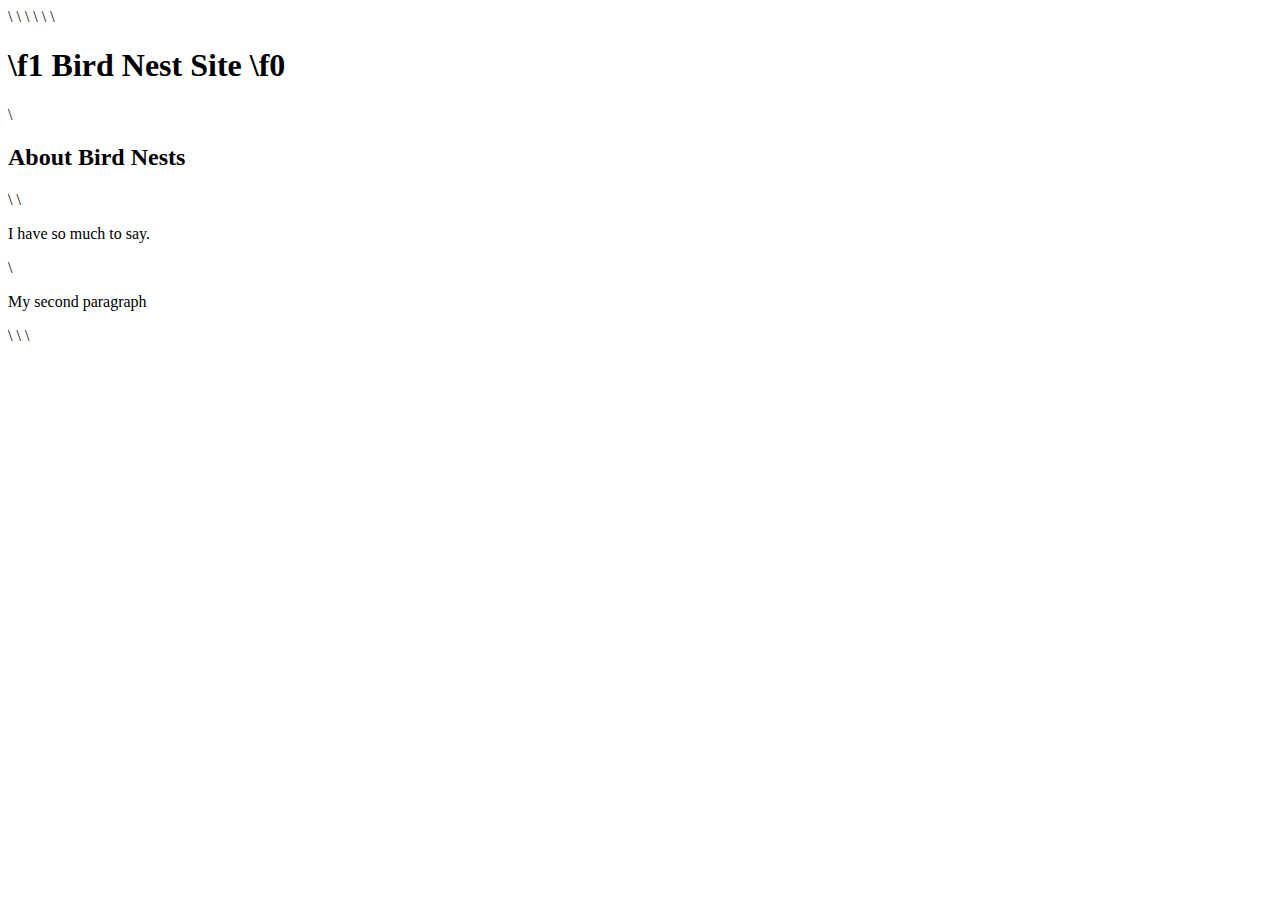
==== index.html @ 63922b97 "Add files via upload" ====
<!Doctype html>\
<html>\
	<head>\
		<title>
\f1 My First Site
\f0 </title>\
	</head>\
	<body>\
		<h1>
\f1 Bird Nest Site
\f0 </h1>\
		<h2>About Bird Nests</h2>\
		\
		<p> I have so much to say. </p>\
		<p> My second paragraph </p>\
	</body>\
</html>\
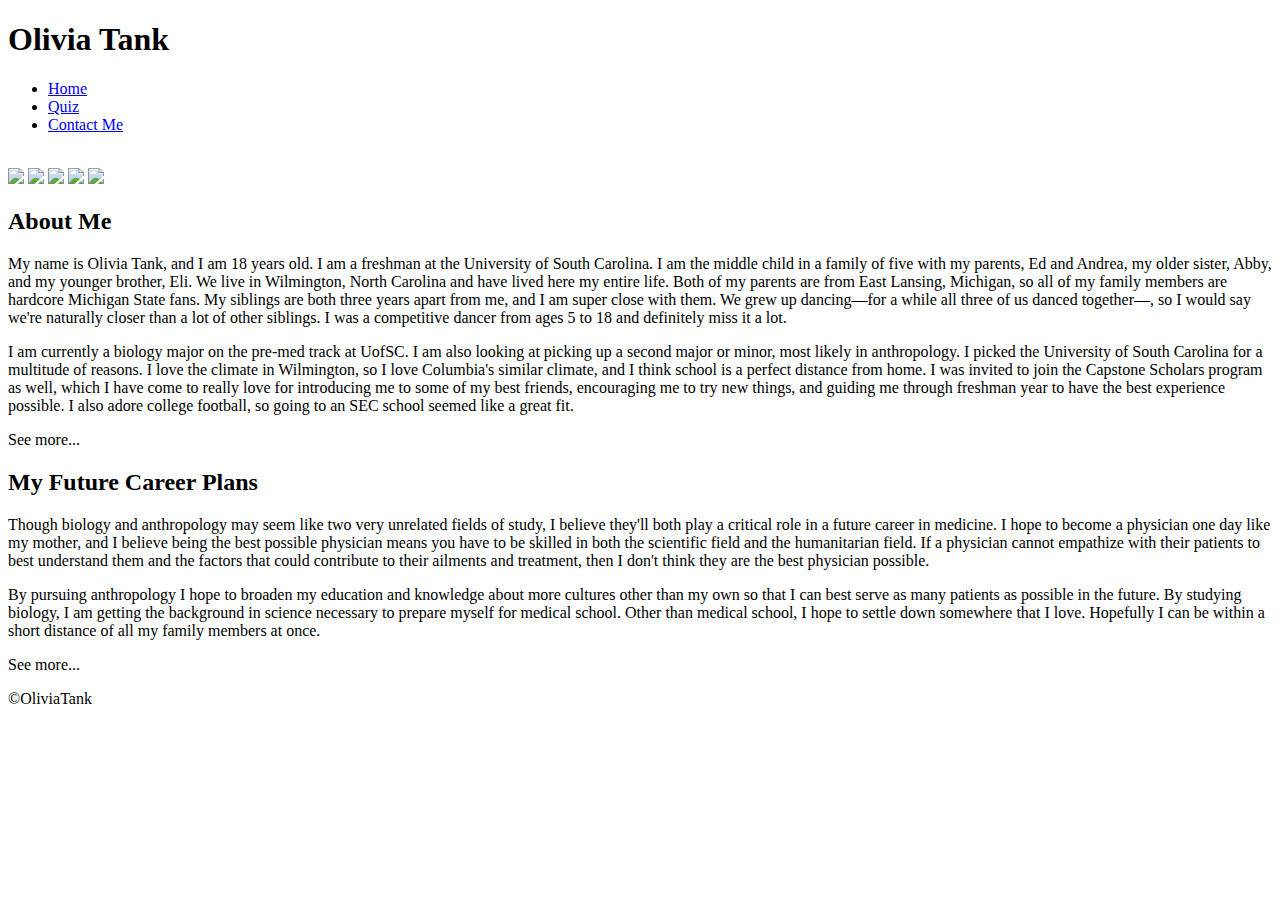
==== commit 226f71a9: "Add files via upload" ====
--- a/index.html
+++ b/index.html
@@ -1,17 +1,48 @@
-<!Doctype html>\
-<html>\
-	<head>\
-		<title>
-\f1 My First Site
-\f0 </title>\
-	</head>\
-	<body>\
-		<h1>
-\f1 Bird Nest Site
-\f0 </h1>\
-		<h2>About Bird Nests</h2>\
-		\
-		<p> I have so much to say. </p>\
-		<p> My second paragraph </p>\
-	</body>\
-</html>\
+<!DOCTYPE html> 
+<html lang="en">
+<head>
+	<meta charset="utf-8">
+	<title>Final Project</title>
+	<!--Olivia Tank, CSCE 102, Section 13, 03/01/2023-->
+	<link rel="stylesheet" href="styles.css">
+</head>
+<body id="special">
+	<div id="content">
+		<header id="header">
+			<h1>Olivia Tank</h1>
+		</header>
+		<nav id="main-nav">
+			<ul>
+				<li><a href="index.html">Home</a></li>
+				<li><a href="quiz.html">Quiz</a></li>
+				<li><a href="contact.html">Contact Me</a></li>
+			</ul>
+		</nav>
+		<main >
+			<br>
+			<img src="images/sunset.jpg" id="sunset"> 
+			<img src="images/dance.jpg" id="dance" class="hidden">
+			<img src="images/grad.jpeg" id="grad" class="hidden">
+			<img src="images/formal.jpeg" id="formal" class="hidden">
+			<img src="images/gameday.jpeg" id="gameday" class="hidden">
+			<section>
+				<h2>About Me</h2>
+					<p>My name is Olivia Tank, and I am 18 years old. I am a freshman at the University of South Carolina. I am the middle child in a family of five with my parents, Ed and Andrea, my older sister, Abby, and my younger brother, Eli. We live in Wilmington, North Carolina and have lived here my entire life. Both of my parents are from East Lansing, Michigan, so all of my family members are hardcore Michigan State fans. My siblings are both three years apart from me, and I am super close with them. We grew up dancing&mdash;for a while all three of us danced together&mdash;, so I would say we're naturally closer than a lot of other siblings. I was a competitive dancer from ages 5 to 18 and definitely miss it a lot. 
+</p>
+					<p id="about_me_p2" class="hidden">I am currently a biology major on the pre-med track at UofSC. I am also looking at picking up a second major or minor, most likely in anthropology. I picked the University of South Carolina for a multitude of reasons. I love the climate in Wilmington, so I love Columbia's similar climate, and I think school is a perfect distance from home. I was invited to join the Capstone Scholars program as well, which I have come to really love for introducing me to some of my best friends, encouraging me to try new things, and guiding me through freshman year to have the best experience possible. I also adore college football, so going to an SEC school seemed like a great fit.</p>
+					<p id="see_more_one" class="see_more" onclick= "seeMore()">See more...</p>
+			</section>
+			<section>
+				<h2>My Future Career Plans</h2>
+					<p>Though biology and anthropology may seem like two very unrelated fields of study, I believe they'll both play a critical role in a future career in medicine. I hope to become a physician one day like my mother, and I believe being the best possible physician means you have to be skilled in both the scientific field and the humanitarian field. If a physician cannot empathize with their patients to best understand them and the factors that could contribute to their ailments and treatment, then I don't think they are the best physician possible.</p>
+					<p id="career_p2" class="hidden">By pursuing anthropology I hope to broaden my education and knowledge about more cultures other than my own so that I can best serve as many patients as possible in the future. By studying biology, I am getting the background in science necessary to prepare myself for medical school. Other than medical school, I hope to settle down somewhere that I love. Hopefully I can be within a short distance of all my family members at once.</p>
+					<p id="see_more_two" class="see_more" onclick="seemoreTwo()">See more...</p>
+			</section>
+		</main>
+		<footer id="footer">
+			<p>&copy;OliviaTank</p>
+		</footer>
+	</div>
+		<script src="script.js"></script>
+</body> 
+</html>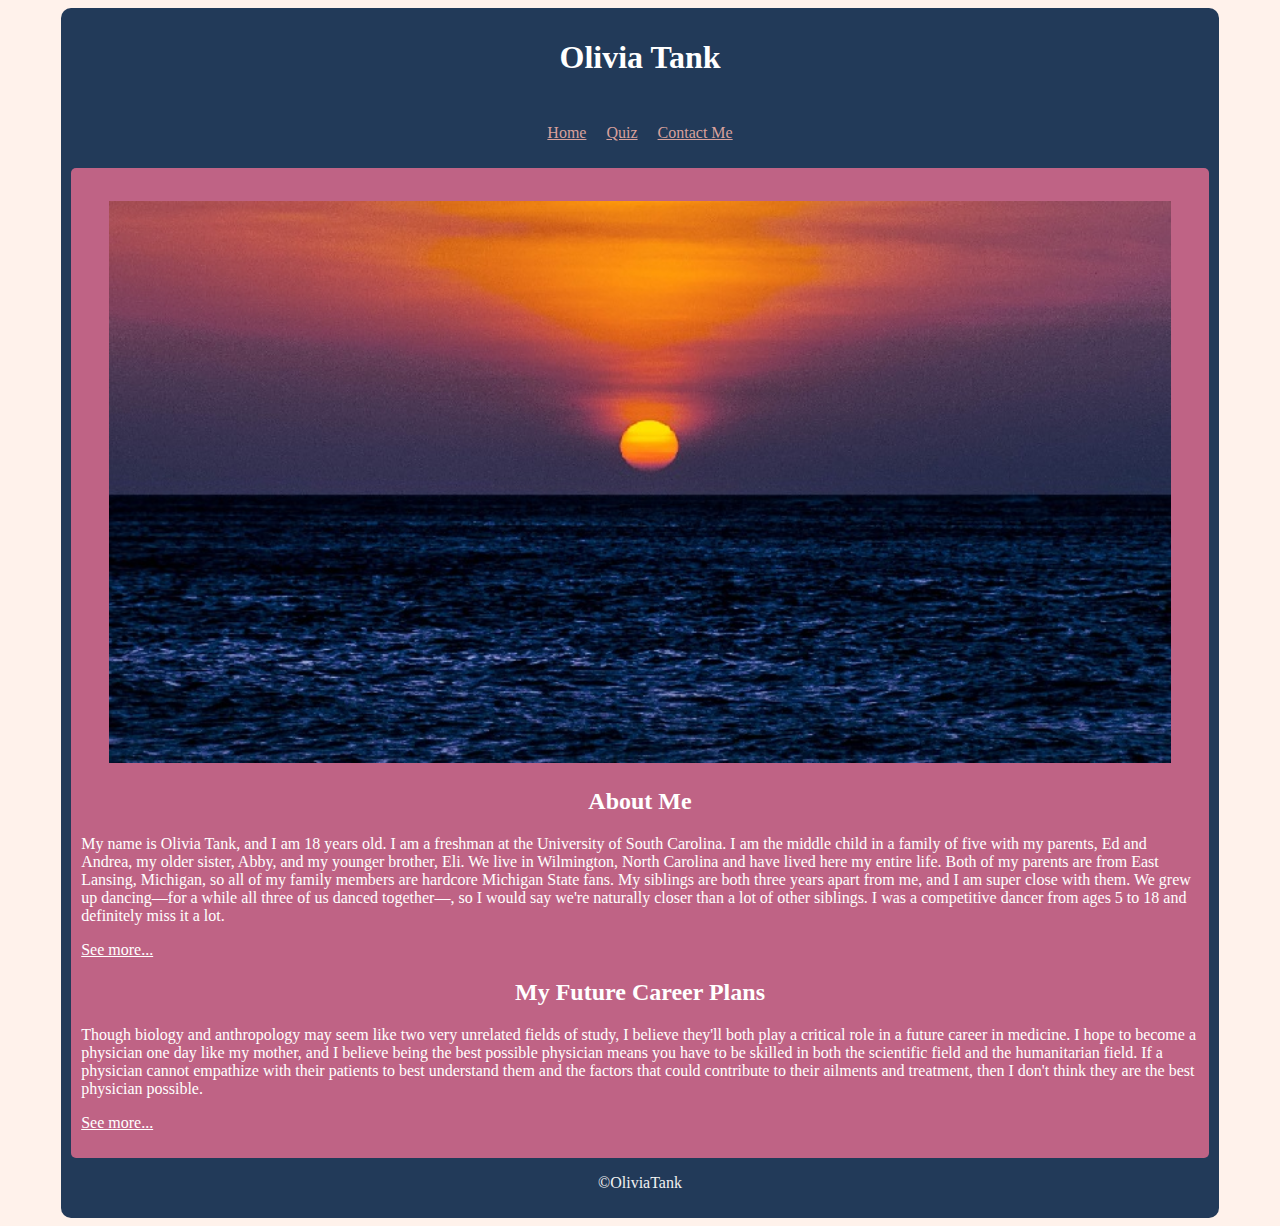
==== commit 9e434c55: "Update index.html" ====
--- a/index.html
+++ b/index.html
@@ -20,11 +20,11 @@
 		</nav>
 		<main >
 			<br>
-			<img src="images/sunset.jpg" id="sunset"> 
-			<img src="images/dance.jpg" id="dance" class="hidden">
-			<img src="images/grad.jpeg" id="grad" class="hidden">
-			<img src="images/formal.jpeg" id="formal" class="hidden">
-			<img src="images/gameday.jpeg" id="gameday" class="hidden">
+			<img src="sunset.jpg" id="sunset"> 
+			<img src="dance.jpg" id="dance" class="hidden">
+			<img src="grad.jpeg" id="grad" class="hidden">
+			<img src="formal.jpeg" id="formal" class="hidden">
+			<img src="gameday.jpeg" id="gameday" class="hidden">
 			<section>
 				<h2>About Me</h2>
 					<p>My name is Olivia Tank, and I am 18 years old. I am a freshman at the University of South Carolina. I am the middle child in a family of five with my parents, Ed and Andrea, my older sister, Abby, and my younger brother, Eli. We live in Wilmington, North Carolina and have lived here my entire life. Both of my parents are from East Lansing, Michigan, so all of my family members are hardcore Michigan State fans. My siblings are both three years apart from me, and I am super close with them. We grew up dancing&mdash;for a while all three of us danced together&mdash;, so I would say we're naturally closer than a lot of other siblings. I was a competitive dancer from ages 5 to 18 and definitely miss it a lot. 
@@ -45,4 +45,4 @@
 	</div>
 		<script src="script.js"></script>
 </body> 
-</html>+</html>
--- a/styles.css
+++ b/styles.css
@@ -0,0 +1,306 @@
+/*For Mobile Devices*/
+body {
+	font-family:Trebuchet MS;
+	background:#223A59;
+	color:white;
+}
+
+main {
+	background:#BF6385;
+	color:white;
+	padding:5px;
+}
+
+header {
+	text-align:center;
+	color:white;
+}
+
+#content {
+	width:100%;
+	padding:5px;
+}
+	
+#main-nav {
+	text-align:left;
+	padding:10px;
+}
+	
+#main-nav ul {
+	list-type:none;
+	padding-left:0;
+	background:#305380;
+}
+
+#main-nav li {
+	display:block;
+	padding:5px;
+	border: 1px solid white;
+	text-decoration:none;
+	
+}
+	
+#main-nav a {
+	color:white;
+	padding:3px;
+	border-radius:2px;
+	width:100%;
+	text-decoration:none;
+}
+
+#main-nav a:hover {
+	background:#D9A19C;
+	color:#252D59;
+	padding:5px;
+	border-radius:5px;
+}
+
+#main-nav li:hover {
+	background:#D9A19C;
+	color:#252D59;
+	padding:5px;
+}
+
+footer {
+	text-align:center;
+	color:#FFF2EB;
+}
+
+img {
+	max-width:100%;
+	height:auto;
+	display:block;
+	margin-left:auto; 
+	margin-right:auto;
+	padding:10px;
+	width:95%;
+}
+
+#directions {
+	display:flex;
+}
+
+#map {
+	display:block;
+	margin-left:auto;
+	margin-right:auto;
+}
+
+#gallery {
+	grid-template-columns: auto auto auto;
+	padding:5px;
+	column-gap:20px;
+}
+
+#gallery img{
+	padding:10px;
+}
+
+paragraph {
+	margin:10px;
+}
+
+#address div {
+	display: block;
+}
+
+#map iframe{
+	display:block;
+	margin:auto;
+}
+
+#contact_div {
+	margin:auto;
+}
+
+#contact_div label{
+	display:block;
+}
+
+#contact_div button{
+	display:block;
+	margin-left:35px;
+}
+
+#contact_div textarea, input {
+	margin:5px;
+}
+
+.hidden {
+	display:none;
+}
+
+.see_more {
+	text-decoration: underline;
+}
+
+select {
+	margin-left:30px;
+}
+
+button {
+	margin-left:140px;
+	margin-top: 20px;
+	padding-top:3px;
+	padding-bottom:3px;
+	padding-left:12px; 
+	padding-right:12px;
+	
+}
+
+/*Larger Devices*/
+@media (min-width: 720px) {
+body {
+	background:#FFF2EB; 
+}
+
+	#content {
+	width:90%;
+	margin:auto;
+	padding:10px;
+	color:#D9A19C;
+	background:#223A59;
+	border-radius:10px;
+}
+
+main {
+	background:#BF6385;
+	color:white;
+	padding:10px;
+	border-radius:5px;
+}
+
+header {
+	color:white;
+	text-align:center;
+}
+
+nav {
+	text-align:center;
+	background:none;
+}
+
+#main-nav {
+	background:none;
+}
+
+#main-nav ul {
+	text-align:center;
+	background:none;
+}
+
+#main-nav a {
+	color:#D9A19C;
+	text-decoration:underline;
+}
+
+#main-nav li {
+	display:inline;
+	padding:5px;
+	border:none;
+	background:#223A59;
+}
+
+#main-nav a:hover {
+	background:#D9A19C;
+	color:#252D59;
+	padding:5px;
+	border-radius:5px;
+	text-decoration:underline;
+}
+
+#main-nav li:hover {
+	background:#D9A19C;
+	color:#252D59;
+	padding:5px;
+	border-radius:5px;
+}
+
+img {
+	padding:5px;
+	height:auto;
+	max-width:100%;
+	margin-left:auto; 
+	margin-right:auto;
+	
+}
+
+footer {
+	color:#F2F2F2;
+	text-align:center;
+}
+
+h2 {
+	text-align:center;
+}
+
+.col-container {
+	display:flex;
+	padding:5px;
+}
+
+.col-main {
+	flex:7;
+	padding:5px;
+}
+
+.col-sidebar {
+	flex:3;
+	padding:5px;
+}
+
+.column {
+	flex:5;
+	padding:5px;
+}
+
+#gallery {
+	grid-template-columns: repeat (auto-fill, 175px);
+	padding:5px;
+}
+
+#gallery img{
+	padding:10px;
+}
+
+#click {
+	padding:10px;
+}
+
+
+.input-label {
+	padding:5px;
+	display:inline;
+}
+
+input {
+	margin:5px;
+	display:inline;
+}
+#welcome {
+	margin:5px;
+}
+
+#contact_div {
+	margin-left:30px;
+}
+
+.hidden {
+	display:none;
+}
+
+}
+
+/*For Printing*/ 
+@media print {
+	body {
+		font-family:Serif;
+		margin:1.0cm;
+		background:white;
+		color:black;
+	}
+	
+	#header, #main-nav, #footer {
+		display:none;
+	}
+}